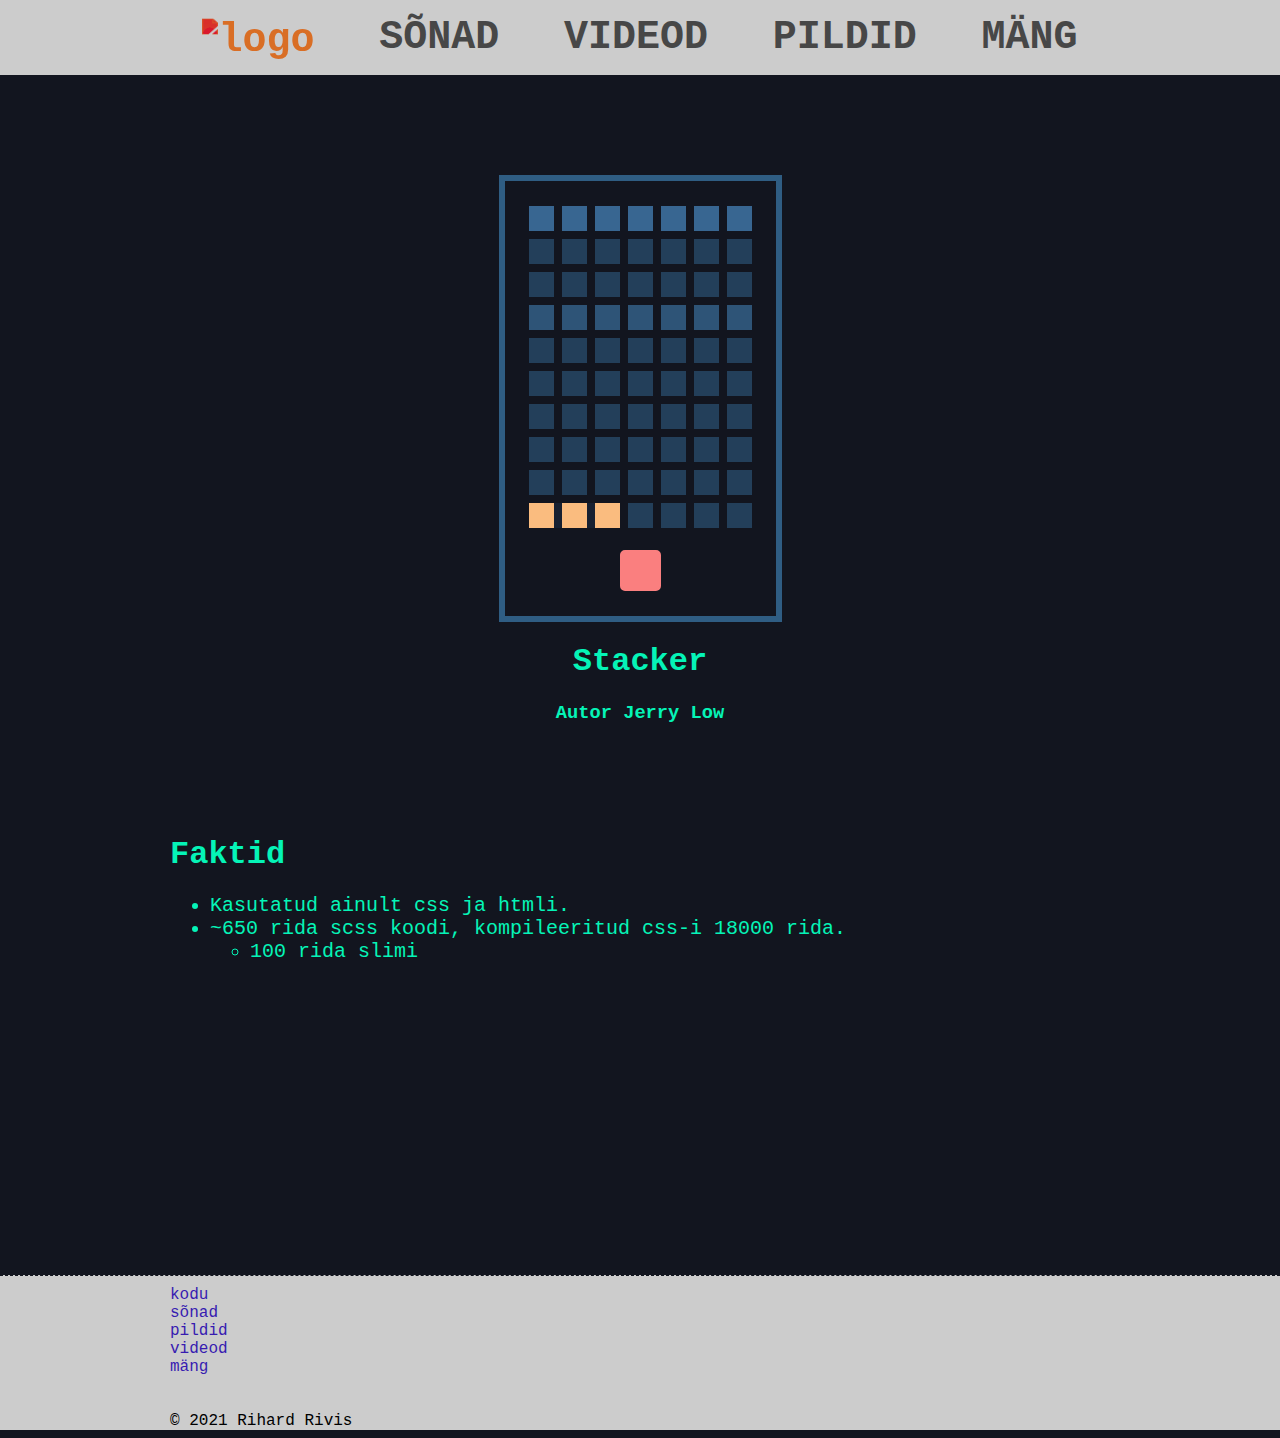
==== html/game.html @ 8767d6b6 "initial" ====
<!DOCTYPE html>
<html lang="et">
    <head>
        <meta charset="UTF-8">
        <meta http-equiv="X-UA-Compatible" content="IE=edge">
        <meta name="viewport" content="width=device-width, initial-scale=1.0">
        <link rel="stylesheet" type="text/css" href="../css/style.css" media="screen"/>
        <link rel="stylesheet" href="../css/game.css">
        <title>Mäng</title>
        <link rel="shortcut icon" href="../favicon.ico" type="image/x-icon">  
    </head>
    <body>
        <div class="header">
            <div class="header-content">
                <div class="header-items">
                    <a href="../index.html" id="logo">
                        <img src="../img/logo.svg" alt="logo" class="logo">
                    </a>
                    <a href="lyrics.html">SÕNAD</a>
                    <a href="videos.html">VIDEOD</a>
                    <a href="pictures.html">PILDID</a>
                    <a href="game.html">MÄNG</a>  
                </div>
            </div>
        </div>
        <div class="cryptohopper-web-widget" data-id="2" data-chart_color="#ffffff" data-text_color="#05f4b7" data-background_color="#12151f" data-theme="custom" data-realtime="on" data-currency="EUR"></div>
        <div class="wrapper">
            <div class="wrapper-content">
                <!--Made by Jerry Low-->
                <div class="game">
                    <div class="game-display">
                        <form>
                            <input id="on-3-1" name="r-1" type="radio" value="1-1" />
                            <input id="on-3-2" name="r-1" type="radio" value="1-2" />
                            <input id="on-3-3" name="r-1" type="radio" value="1-3" />
                            <input id="on-3-4" name="r-1" type="radio" value="1-4" />
                            <input id="on-3-5" name="r-1" type="radio" value="1-5" /><input id="tw-3-1" name="r-2" type="radio" value="2-1" /><input id="tw-3-2" name="r-2" type="radio" value="2-2" /><input id="tw-3-3" name="r-2" type="radio" value="2-3" /><input id="tw-3-4" name="r-2" type="radio" value="2-4" /><input id="tw-3-5" name="r-2" type="radio" value="2-5" /><input id="thr-1-1" name="r-3" type="radio" value="3-1-1" /><input id="thr-1-2" name="r-3" type="radio" value="3-1-2" /><input id="thr-1-3" name="r-3" type="radio" value="3-1-3" /><input id="thr-1-4" name="r-3" type="radio" value="3-1-4" /><input id="thr-1-5" name="r-3" type="radio" value="3-1-5" /><input id="thr-1-6" name="r-3" type="radio" value="3-1-6" /><input id="thr-1-7" name="r-3" type="radio" value="3-1-7" /><input id="thr-2-1" name="r-3" type="radio" value="3-2-1" /><input id="thr-2-2" name="r-3" type="radio" value="3-2-2" /><input id="thr-2-3" name="r-3" type="radio" value="3-2-3" /><input id="thr-2-4" name="r-3" type="radio" value="3-2-4" /><input id="thr-2-5" name="r-3" type="radio" value="3-2-5" /><input id="thr-2-6" name="r-3" type="radio" value="3-2-6" /><input id="thr-3-1" name="r-3" type="radio" value="3-3-1" /><input id="thr-3-2" name="r-3" type="radio" value="3-3-2" /><input id="thr-3-3" name="r-3" type="radio" value="3-3-3" /><input id="thr-3-4" name="r-3" type="radio" value="3-3-4" /><input id="thr-3-5" name="r-3" type="radio" value="3-3-5" /><input id="thr-1-1" name="r-3" type="radio" value="3-1-1" /><input id="thr-1-2" name="r-3" type="radio" value="3-1-2" /><input id="thr-1-3" name="r-3" type="radio" value="3-1-3" /><input id="thr-1-4" name="r-3" type="radio" value="3-1-4" /><input id="thr-1-5" name="r-3" type="radio" value="3-1-5" /><input id="thr-1-6" name="r-3" type="radio" value="3-1-6" /><input id="thr-1-7" name="r-3" type="radio" value="3-1-7" /><input id="thr-2-1" name="r-3" type="radio" value="3-2-1" /><input id="thr-2-2" name="r-3" type="radio" value="3-2-2" /><input id="thr-2-3" name="r-3" type="radio" value="3-2-3" /><input id="thr-2-4" name="r-3" type="radio" value="3-2-4" /><input id="thr-2-5" name="r-3" type="radio" value="3-2-5" /><input id="thr-2-6" name="r-3" type="radio" value="3-2-6" /><input id="fr-1-1" name="r-4" type="radio" value="4-1-1" /><input id="fr-1-2" name="r-4" type="radio" value="4-1-2" /><input id="fr-1-3" name="r-4" type="radio" value="4-1-3" /><input id="fr-1-4" name="r-4" type="radio" value="4-1-4" /><input id="fr-1-5" name="r-4" type="radio" value="4-1-5" /><input id="fr-1-6" name="r-4" type="radio" value="4-1-6" /><input id="fr-1-7" name="r-4" type="radio" value="4-1-7" /><input id="fr-2-1" name="r-4" type="radio" value="4-2-1" /><input id="fr-2-2" name="r-4" type="radio" value="4-2-2" /><input id="fr-2-3" name="r-4" type="radio" value="4-2-3" /><input id="fr-2-4" name="r-4" type="radio" value="4-2-4" /><input id="fr-2-5" name="r-4" type="radio" value="4-2-5" /><input id="fr-2-6" name="r-4" type="radio" value="4-2-6" /><input id="fv-1-1" name="r-5" type="radio" value="5-1-1" /><input id="fv-1-2" name="r-5" type="radio" value="5-1-2" /><input id="fv-1-3" name="r-5" type="radio" value="5-1-3" /><input id="fv-1-4" name="r-5" type="radio" value="5-1-4" /><input id="fv-1-5" name="r-5" type="radio" value="5-1-5" /><input id="fv-1-6" name="r-5" type="radio" value="5-1-6" /><input id="fv-1-7" name="r-5" type="radio" value="5-1-7" /><input id="fv-2-1" name="r-5" type="radio" value="5-2-1" /><input id="fv-2-2" name="r-5" type="radio" value="5-2-2" /><input id="fv-2-3" name="r-5" type="radio" value="5-2-3" /><input id="fv-2-4" name="r-5" type="radio" value="5-2-4" /><input id="fv-2-5" name="r-5" type="radio" value="5-2-5" /><input id="fv-2-6" name="r-5" type="radio" value="5-2-6" /><input id="sx-1-1" name="r-6" type="radio" value="6-1-1" /><input id="sx-1-2" name="r-6" type="radio" value="6-1-2" /><input id="sx-1-3" name="r-6" type="radio" value="6-1-3" /><input id="sx-1-4" name="r-6" type="radio" value="6-1-4" /><input id="sx-1-5" name="r-6" type="radio" value="6-1-5" /><input id="sx-1-6" name="r-6" type="radio" value="6-1-6" /><input id="sx-1-7" name="r-6" type="radio" value="6-1-7" /><input id="svn-1-1" name="r-7" type="radio" value="7-1-1" /><input id="svn-1-2" name="r-7" type="radio" value="7-1-2" /><input id="svn-1-3" name="r-7" type="radio" value="7-1-3" /><input id="svn-1-4" name="r-7" type="radio" value="7-1-4" /><input id="svn-1-5" name="r-7" type="radio" value="7-1-5" /><input id="svn-1-6" name="r-7" type="radio" value="7-1-6" /><input id="svn-1-7" name="r-7" type="radio" value="7-1-7" /><input id="ght-1-1" name="r-8" type="radio" value="8-1-1" /><input id="ght-1-2" name="r-8" type="radio" value="8-1-2" /><input id="ght-1-3" name="r-8" type="radio" value="8-1-3" /><input id="ght-1-4" name="r-8" type="radio" value="8-1-4" /><input id="ght-1-5" name="r-8" type="radio" value="8-1-5" /><input id="ght-1-6" name="r-8" type="radio" value="8-1-6" /><input id="ght-1-7" name="r-8" type="radio" value="8-1-7" /><input id="nn-1-1" name="r-9" type="radio" value="9-1-1" /><input id="nn-1-2" name="r-9" type="radio" value="9-1-2" /><input id="nn-1-3" name="r-9" type="radio" value="9-1-3" /><input id="nn-1-4" name="r-9" type="radio" value="9-1-4" /><input id="nn-1-5" name="r-9" type="radio" value="9-1-5" /><input id="nn-1-6" name="r-9" type="radio" value="9-1-6" /><input id="nn-1-7" name="r-9" type="radio" value="9-1-7" /><input id="tn-1-1" name="r-10" type="radio" value="10-1-1" /><input id="tn-1-2" name="r-10" type="radio" value="10-1-2" /><input id="tn-1-3" name="r-10" type="radio" value="10-1-3" /><input id="tn-1-4" name="r-10" type="radio" value="10-1-4" /><input id="tn-1-5" name="r-10" type="radio" value="10-1-5" /><input id="tn-1-6" name="r-10" type="radio" value="10-1-6" /><input id="tn-1-7" name="r-10" type="radio" value="10-1-7" />
                            <div class="controls">
                            <div class="control">
                                <div class="rs">
                                <div class="r r-1-1">
                                    <label for="on-1-1"></label>
                                    <label for="on-1-2"></label>
                                    <label for="on-1-3"></label>
                                    <label for="on-1-4"></label>
                                    <label for="on-1-5"></label>
                                    <label for="on-1-6"></label>
                                    <label for="on-1-7"></label>
                                </div>
                                <div class="r r-1-2">
                                    <label for="on-2-1"></label>
                                    <label for="on-2-2"></label>
                                    <label for="on-2-3"></label>
                                    <label for="on-2-4"></label>
                                    <label for="on-2-5"></label>
                                    <label for="on-2-6"></label>
                                </div>
                                <div class="r r-1-3">
                                    <label for="on-3-1"></label>
                                    <label for="on-3-2"></label>
                                    <label for="on-3-3"></label>
                                    <label for="on-3-4"></label>
                                    <label for="on-3-5"></label>
                                </div>
                                <div class="r r-2-1">
                                    <label for="tw-1-1"></label>
                                    <label for="tw-1-2"></label>
                                    <label for="tw-1-3"></label>
                                    <label for="tw-1-4"></label>
                                    <label for="tw-1-5"></label>
                                    <label for="tw-1-6"></label>
                                    <label for="tw-1-7"></label>
                                </div>
                                <div class="r r-2-2">
                                    <label for="tw-2-1"></label>
                                    <label for="tw-2-2"></label>
                                    <label for="tw-2-3"></label>
                                    <label for="tw-2-4"></label>
                                    <label for="tw-2-5"></label>
                                    <label for="tw-2-6"></label>
                                </div>
                                <div class="r r-2-3">
                                    <label for="tw-3-1"></label>
                                    <label for="tw-3-2"></label>
                                    <label for="tw-3-3"></label>
                                    <label for="tw-3-4"></label>
                                    <label for="tw-3-5"></label>
                                </div>
                                <div class="r r-3-1">
                                    <label for="thr-1-1"></label>
                                    <label for="thr-1-2"></label>
                                    <label for="thr-1-3"></label>
                                    <label for="thr-1-4"></label>
                                    <label for="thr-1-5"></label>
                                    <label for="thr-1-6"></label>
                                    <label for="thr-1-7"></label>
                                </div>
                                <div class="r r-3-2">
                                    <label for="thr-2-1"></label>
                                    <label for="thr-2-2"></label>
                                    <label for="thr-2-3"></label>
                                    <label for="thr-2-4"></label>
                                    <label for="thr-2-5"></label>
                                    <label for="thr-2-6"></label>
                                </div>
                                <div class="r r-3-3">
                                    <label for="thr-3-1"></label>
                                    <label for="thr-3-2"></label>
                                    <label for="thr-3-3"></label>
                                    <label for="thr-3-4"></label>
                                    <label for="thr-3-5"></label>
                                </div>
                                <div class="r r-4-1">
                                    <label for="fr-1-1"></label>
                                    <label for="fr-1-2"></label>
                                    <label for="fr-1-3"></label>
                                    <label for="fr-1-4"></label>
                                    <label for="fr-1-5"></label>
                                    <label for="fr-1-6"></label>
                                    <label for="fr-1-7"></label>
                                </div>
                                <div class="r r-4-2">
                                    <label for="fr-2-1"></label>
                                    <label for="fr-2-2"></label>
                                    <label for="fr-2-3"></label>
                                    <label for="fr-2-4"></label>
                                    <label for="fr-2-5"></label>
                                    <label for="fr-2-6"></label>
                                </div>
                                <div class="r r-5-1">
                                    <label for="fv-1-1"></label>
                                    <label for="fv-1-2"></label>
                                    <label for="fv-1-3"></label>
                                    <label for="fv-1-4"></label>
                                    <label for="fv-1-5"></label>
                                    <label for="fv-1-6"></label>
                                    <label for="fv-1-7"></label>
                                </div>
                                <div class="r r-5-2">
                                    <label for="fv-2-1"></label>
                                    <label for="fv-2-2"></label>
                                    <label for="fv-2-3"></label>
                                    <label for="fv-2-4"></label>
                                    <label for="fv-2-5"></label>
                                    <label for="fv-2-6"></label>
                                </div>
                                <div class="r r-6-1">
                                    <label for="sx-1-1"></label>
                                    <label for="sx-1-2"></label>
                                    <label for="sx-1-3"></label>
                                    <label for="sx-1-4"></label>
                                    <label for="sx-1-5"></label>
                                    <label for="sx-1-6"></label>
                                    <label for="sx-1-7"></label>
                                </div>
                                <div class="r r-6-2">
                                    <label for="sx-2-1"></label>
                                    <label for="sx-2-2"></label>
                                    <label for="sx-2-3"></label>
                                    <label for="sx-2-4"></label>
                                    <label for="sx-2-5"></label>
                                    <label for="sx-2-6"></label>
                                </div>
                                <div class="r r-7-1">
                                    <label for="svn-1-1"></label>
                                    <label for="svn-1-2"></label>
                                    <label for="svn-1-3"></label>
                                    <label for="svn-1-4"></label>
                                    <label for="svn-1-5"></label>
                                    <label for="svn-1-6"></label>
                                    <label for="svn-1-7"></label>
                                </div>
                                <div class="r r-8-1">
                                    <label for="ght-1-1"></label>
                                    <label for="ght-1-2"></label>
                                    <label for="ght-1-3"></label>
                                    <label for="ght-1-4"></label>
                                    <label for="ght-1-5"></label>
                                    <label for="ght-1-6"></label>
                                    <label for="ght-1-7"></label>
                                </div>
                                <div class="r r-9-1">
                                    <label for="nn-1-1"></label>
                                    <label for="nn-1-2"></label>
                                    <label for="nn-1-3"></label>
                                    <label for="nn-1-4"></label>
                                    <label for="nn-1-5"></label>
                                    <label for="nn-1-6"></label>
                                    <label for="nn-1-7"></label>
                                </div>
                                <div class="r r-10-1">
                                    <label for="tn-1-1"></label>
                                    <label for="tn-1-2"></label>
                                    <label for="tn-1-3"></label>
                                    <label for="tn-1-4"></label>
                                    <label for="tn-1-5"></label>
                                    <label for="tn-1-6"></label>
                                    <label for="tn-1-7"></label>
                                </div>
                                </div>
                            </div>
                            </div>
                            <div class="bs">
                            <div class="div r">
                                <div class="b"></div>
                                <div class="b"></div>
                                <div class="b"></div>
                                <div class="b"></div>
                                <div class="b"></div>
                                <div class="b"></div>
                                <div class="b"></div>
                            </div>
                            <div class="div r">
                                <div class="b"></div>
                                <div class="b"></div>
                                <div class="b"></div>
                                <div class="b"></div>
                                <div class="b"></div>
                                <div class="b"></div>
                                <div class="b"></div>
                            </div>
                            <div class="div r">
                                <div class="b"></div>
                                <div class="b"></div>
                                <div class="b"></div>
                                <div class="b"></div>
                                <div class="b"></div>
                                <div class="b"></div>
                                <div class="b"></div>
                            </div>
                            <div class="div r">
                                <div class="b"></div>
                                <div class="b"></div>
                                <div class="b"></div>
                                <div class="b"></div>
                                <div class="b"></div>
                                <div class="b"></div>
                                <div class="b"></div>
                            </div>
                            <div class="div r">
                                <div class="b"></div>
                                <div class="b"></div>
                                <div class="b"></div>
                                <div class="b"></div>
                                <div class="b"></div>
                                <div class="b"></div>
                                <div class="b"></div>
                            </div>
                            <div class="div r">
                                <div class="b"></div>
                                <div class="b"></div>
                                <div class="b"></div>
                                <div class="b"></div>
                                <div class="b"></div>
                                <div class="b"></div>
                                <div class="b"></div>
                            </div>
                            <div class="div r">
                                <div class="b"></div>
                                <div class="b"></div>
                                <div class="b"></div>
                                <div class="b"></div>
                                <div class="b"></div>
                                <div class="b"></div>
                                <div class="b"></div>
                            </div>
                            <div class="div r">
                                <div class="b"></div>
                                <div class="b"></div>
                                <div class="b"></div>
                                <div class="b"></div>
                                <div class="b"></div>
                                <div class="b"></div>
                                <div class="b"></div>
                            </div>
                            <div class="div r">
                                <div class="b"></div>
                                <div class="b"></div>
                                <div class="b"></div>
                                <div class="b"></div>
                                <div class="b"></div>
                                <div class="b"></div>
                                <div class="b"></div>
                            </div>
                            <div class="div r">
                                <div class="b"></div>
                                <div class="b"></div>
                                <div class="b"></div>
                                <div class="b"></div>
                                <div class="b"></div>
                                <div class="b"></div>
                                <div class="b"></div>
                            </div>
                            <div class="line"></div>
                            </div>
                            <div class="results">
                            <div class="go">
                                <span>Game<br /> Over</span>
                                <div class="minor"></div>
                                <button type="reset">Again</button>
                            </div>
                            <div class="win">
                                <span>You<br /> Win</span>
                                <div class="major"></div>
                                <button type="reset">Again</button>
                            </div>
                            </div>
                        </form>                      
                    </div>   
                </div>
                <h1>
                    Stacker
                </h1>
                <h3>
                    Autor Jerry Low
                </h3>
                <br>
                <br>
                <br>
                <br>
                <h1 style="text-align: left;">Faktid</h1>
                <ul>
                    <li>
                        Kasutatud ainult css ja htmli.
                    </li>
                    <li>
                        ~650 rida scss koodi, kompileeritud css-i 18000 rida. 
                        <ul>
                            <li>
                                100 rida slimi
                            </li>
                        </ul>
                    </li>
                </ul>
            </div>
        </div>
        <footer>
            <div class="footer-content">
                <div class="footer-text">
                    <a href="../index.html">kodu</a>
                    <br>
                    <a href="lyrics.html">sõnad</a>
                    <br>
                    <a href="photos.html">pildid</a>
                    <br>
                    <a href="videos.html">videod</a>
                    <br>
                    <a href="game.html">mäng</a>
                    <br>
                    <br>
                    <br>
                    © 2021 Rihard Rivis
                </div>
            </div>
        </footer>
    </body>
</html>
---- css/style.css ----
:root{
    --text-c0: #05f4b7;
    --text-c1: #371bb1;
    --text-c2: #474747;
    --bg0: #12151f;
    --bg1: #cccccc;
}

html{
    width: 100%;
    height: 100%;
    background-color: var(--bg0);
}
body{
    margin: 0 auto;
    font-family: "VT323", monospace;
}
ul{
    margin: 0;
}
a{
    text-decoration: none;
}
.header-content, .wrapper-content, .footer-content{
    margin-right: auto;
    margin-left:  auto;
    max-width: 940px; 
}
@media (max-width: 1100px) {
    .header-content, .wrapper-content, .footer-content{
        margin-right: auto;
        margin-left:  auto;
        max-width: 700px; 
    }
}
@media (max-width: 760px) {
    .header-content, .wrapper-content, .footer-content{
        margin-right: 20px;
        margin-left:  20px;
    }
}




.header{
    width: 100%;
    height: 75px;
    background-color: var(--bg1);
    user-select: none;
}
.logo{
    height: 75px;
    transform: translate(0, 7.5%);
    filter: invert(82%) sepia(69%) saturate(5001%) hue-rotate(353deg) brightness(94%) contrast(80%);
}
.header-items{
    color: #cfd308;
    height: 75px;
    display: flex;
    font-size: 30pt;
    align-items: center;
}
.header-items a{
    font-weight: bold;
    text-decoration: none;
    color: var(--text-c2);
    margin-left: auto;
    margin-right: auto;
}
.header-items a:hover{
    color: var(--bg0);
}
@media (max-width: 760px) {
    .header-items{
        height: 75px;
        display: flex;
        font-size: 20pt;
        align-items: center;
    }
    .logo{
        transform: translate(0, 5%);
    }
}
@media (max-width: 560px) {
    #logo{
        display: none;
    }
}
@media (max-width: 450px) {
    .header-items a{
        margin-left: 7px;
        margin-right: 7px;
    }
}


.wrapper{
    min-height: 100vh;
    margin-top: 100px;
}
.wrapper-content{
    color: var(--text-c0);
}
.text a{
    user-select: none;
    text-decoration: none;
    color: var(--text-c1);
    font-size: 15pt;
}
.text a:hover{
    transition: 0.2s;
    opacity: 0.6;
}
.text p{
    font-size: 16pt;
}
.text h1{
    font-size: 30pt;
}
@media (max-width: 760px) {
    .text h1{
        font-size: 20pt;
    }
    .text p{
        font-size: 13pt;
    }
}
@media (max-width: 520px) {
    .text p{
        font-size: 11pt;
    }
}


footer{
    margin-top: 200px;
    width: 100%;
    background-color: var(--bg1);
    border-top: 1px var(--bg0) dashed;
}
.footer-content .footer-text{
    padding-top: 10px;
}
.footer-text a{
    text-decoration: none;
    color: var(--text-c1);
}
.footer-text a:hover{
    opacity: 0.6;
}



.phone-svg{
    float: right; 
    width: 300px;
}
@media (max-width: 600px) {
    .phone-svg{
        width: 200px;
    }
}
@media (max-width: 500px) {
    .phone-svg{
        display: none;
    }
}
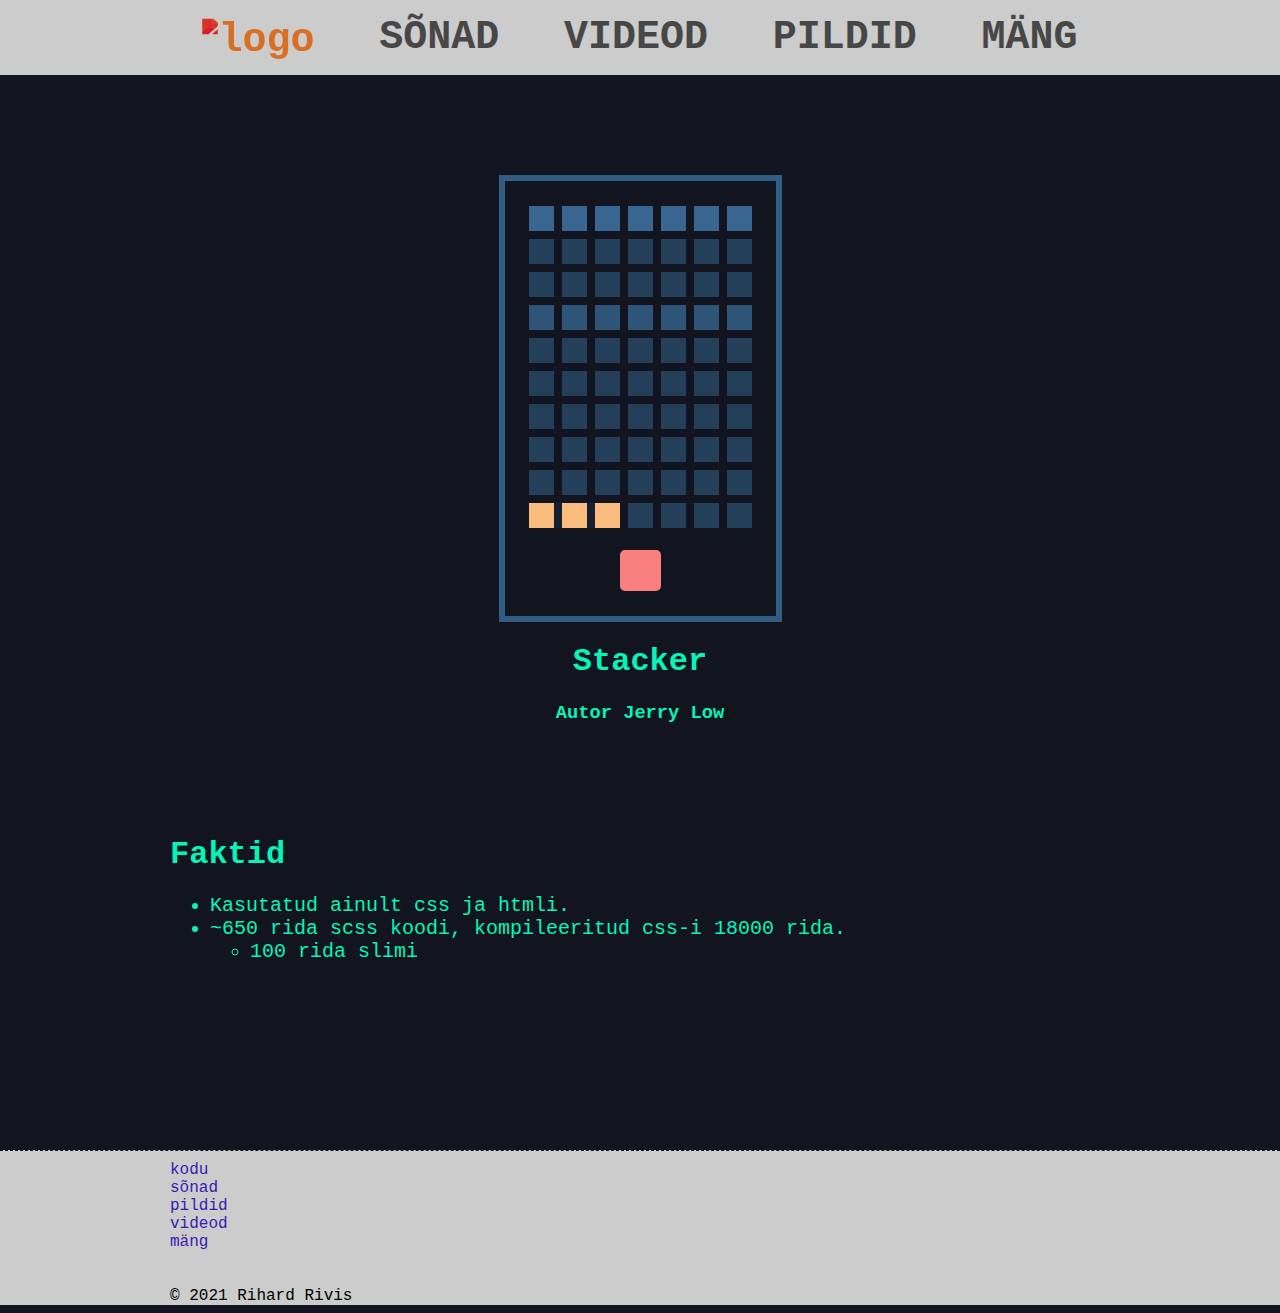
==== commit 6d9c0cef: "update 2" ====
--- a/html/game.html
+++ b/html/game.html
@@ -349,7 +349,7 @@
                     <br>
                     <br>
                     <br>
-                    © 2021 Rihard Rivis
+                    <p style="margin:0">© 2021 Rihard Rivis</p>
                 </div>
             </div>
         </footer>
--- a/css/style.css
+++ b/css/style.css
@@ -87,10 +87,10 @@
         display: none;
     }
 }
-@media (max-width: 450px) {
+@media (max-width: 420px) {
     .header-items a{
-        margin-left: 7px;
-        margin-right: 7px;
+        font-size: 13pt;
+        margin: auto;
     }
 }
 
@@ -113,31 +113,35 @@
     opacity: 0.6;
 }
 .text p{
-    font-size: 16pt;
+    font-size: 12pt;
 }
 .text h1{
     font-size: 30pt;
+}
+.yt-video{
+    height: 500px;
+}
+iframe{
+    width: 100%;
+    height: 100%;
+}
+.lyrics{
+    color: var(--bg1);
 }
 @media (max-width: 760px) {
     .text h1{
         font-size: 20pt;
     }
-    .text p{
-        font-size: 13pt;
-    }
-}
-@media (max-width: 520px) {
-    .text p{
-        font-size: 11pt;
+    .yt-video{
+        height: 300px;
     }
 }
 
-
 footer{
-    margin-top: 200px;
     width: 100%;
     background-color: var(--bg1);
     border-top: 1px var(--bg0) dashed;
+    margin-top: 75px;
 }
 .footer-content .footer-text{
     padding-top: 10px;
@@ -147,7 +151,7 @@
     color: var(--text-c1);
 }
 .footer-text a:hover{
-    opacity: 0.6;
+    opacity: 0.65;
 }
 
 
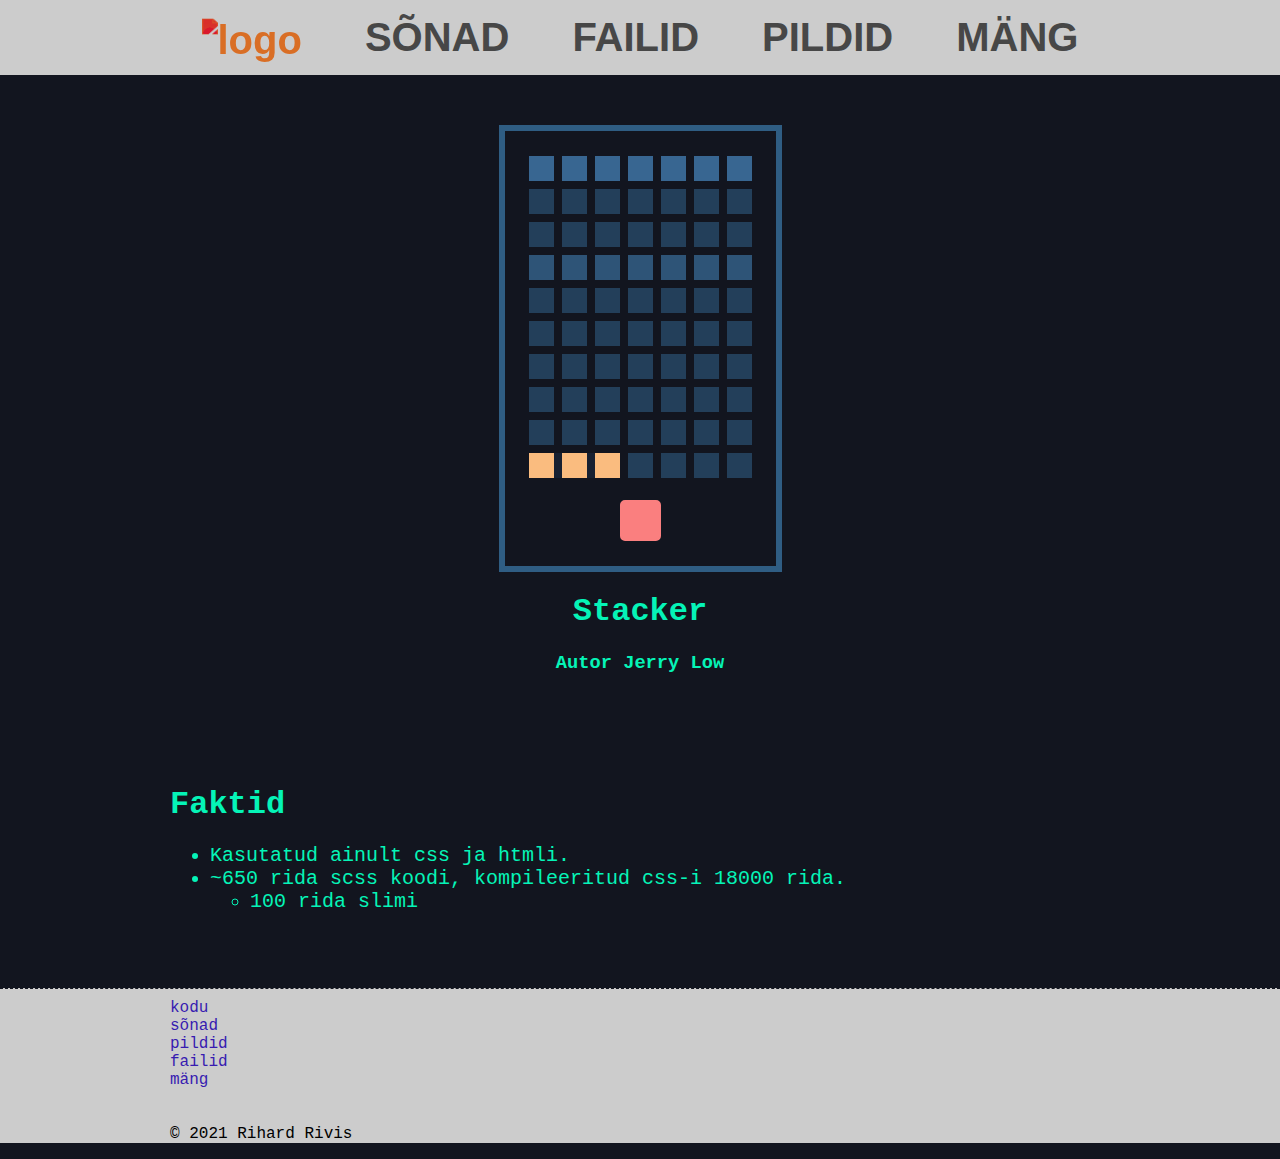
==== commit 1b94680d: "pictures" ====
--- a/html/game.html
+++ b/html/game.html
@@ -7,7 +7,7 @@
         <link rel="stylesheet" type="text/css" href="../css/style.css" media="screen"/>
         <link rel="stylesheet" href="../css/game.css">
         <title>Mäng</title>
-        <link rel="shortcut icon" href="../favicon.ico" type="image/x-icon">  
+        <link rel="shortcut icon" href="../favicon.ico?" type="image/x-icon">  
     </head>
     <body>
         <div class="header">
@@ -17,7 +17,10 @@
                         <img src="../img/logo.svg" alt="logo" class="logo">
                     </a>
                     <a href="lyrics.html">SÕNAD</a>
-                    <a href="videos.html">VIDEOD</a>
+                    <a href="files.html">FAILID</a>
+                    <a href="../index.html" id="logo-1">
+                        <img src="../img/logo.svg" alt="logo" class="logo">
+                    </a>
                     <a href="pictures.html">PILDID</a>
                     <a href="game.html">MÄNG</a>  
                 </div>
@@ -341,9 +344,9 @@
                     <br>
                     <a href="lyrics.html">sõnad</a>
                     <br>
-                    <a href="photos.html">pildid</a>
-                    <br>
-                    <a href="videos.html">videod</a>
+                    <a href="pictures.html">pildid</a>
+                    <br>
+                    <a href="files.html">failid</a>
                     <br>
                     <a href="game.html">mäng</a>
                     <br>
--- a/css/style.css
+++ b/css/style.css
@@ -48,14 +48,18 @@
     height: 75px;
     background-color: var(--bg1);
     user-select: none;
+    font-family:'Source Sans Pro', sans-serif;
 }
 .logo{
-    height: 75px;
+    height: 60px;
     transform: translate(0, 7.5%);
     filter: invert(82%) sepia(69%) saturate(5001%) hue-rotate(353deg) brightness(94%) contrast(80%);
+    user-select: none;
+}
+#logo-1{
+    display: none;
 }
 .header-items{
-    color: #cfd308;
     height: 75px;
     display: flex;
     font-size: 30pt;
@@ -86,8 +90,21 @@
     #logo{
         display: none;
     }
-}
-@media (max-width: 420px) {
+    #logo-1{
+        display: contents;
+    }
+    .logo{
+        height: 45px;
+        transform: translate(0, 0%);
+    }
+    .header{
+        height: 50px;
+    }
+    .header-items{
+        height: 50px;
+    }
+}
+@media (max-width: 460px) {
     .header-items a{
         font-size: 13pt;
         margin: auto;
@@ -96,8 +113,7 @@
 
 
 .wrapper{
-    min-height: 100vh;
-    margin-top: 100px;
+    margin-top: 50px;
 }
 .wrapper-content{
     color: var(--text-c0);
@@ -127,6 +143,19 @@
 }
 .lyrics{
     color: var(--bg1);
+    display: flex;
+    flex-direction: column;
+}
+.lyrics div{
+    margin-top: 20px;
+    border-top: 2px dashed;
+    border-color: rgba(204, 204, 204, .5);
+}
+.lyrics h1{
+    margin-bottom: 0px;
+}
+.lyrics h3{
+    margin: 5px 0px 50px 0px;
 }
 @media (max-width: 760px) {
     .text h1{
@@ -169,4 +198,22 @@
     .phone-svg{
         display: none;
     }
-}+}
+
+.pic-grid{
+    transition: .2s;
+    display: grid;
+    gap: 10px;
+    grid-template-columns: repeat(auto-fit, minmax(300px, 1fr));
+}
+
+div img.pic{
+    margin: 0;
+    transition: .2s;
+    height: 100%;
+    width: 100%;
+}
+.pic-grid .pic:hover{
+    transition: .2s;
+    transform: scale(1.05);
+}
